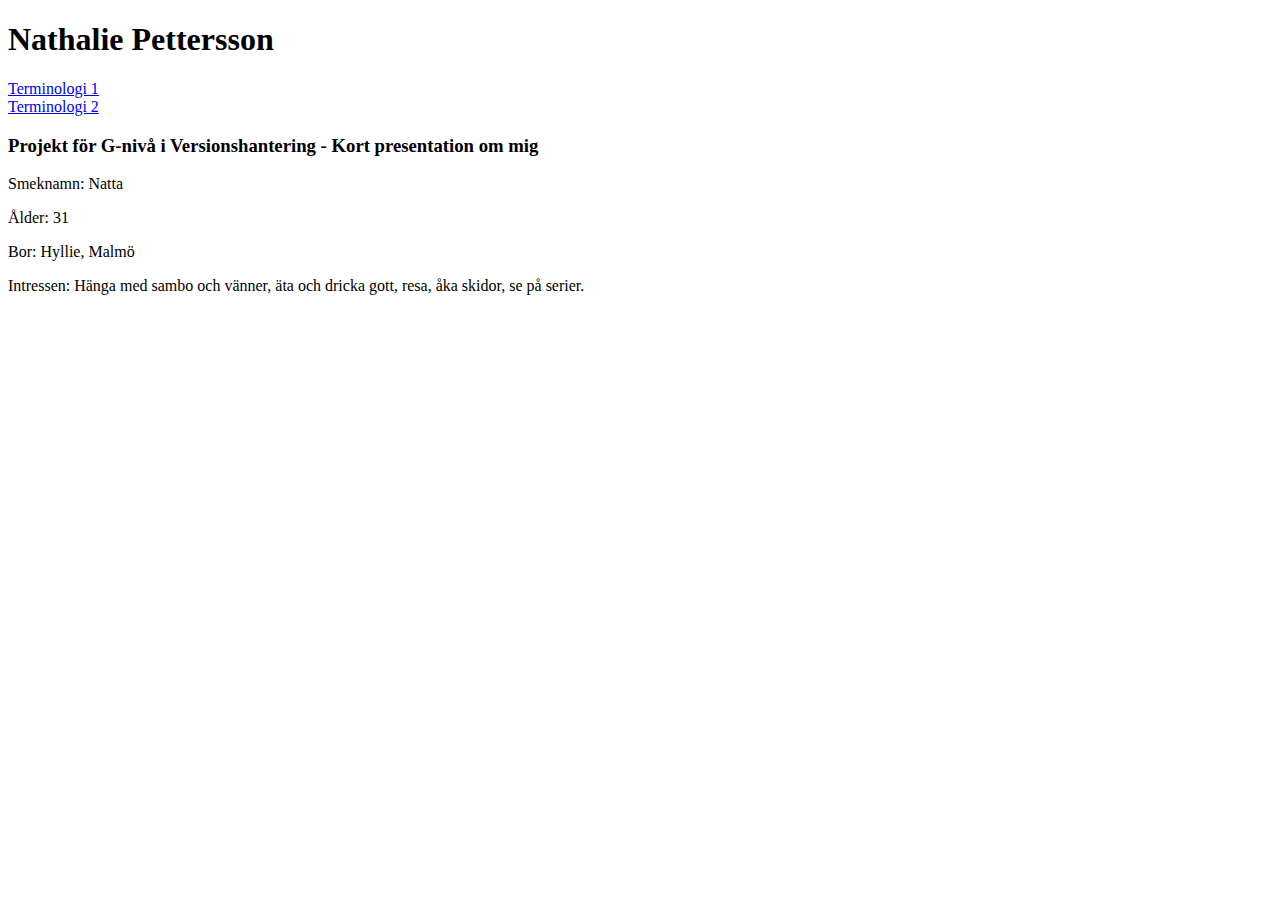
==== index.html @ 51eda50a "Update index.html" ====
<!DOCTYPE html>
<html>
   <head>
      <meta charset="UTF-8" />
      <link href="style.css" rel="stylesheet">
   </head>
  <body>
      <h1>Nathalie Pettersson</h1>
      <a href="term1.html">Terminologi 1</a>
      <br>
      <a href="term2.html">Terminologi 2</a>
      <br>
      <div class="wrapper">
         <h3>Projekt för G-nivå i Versionshantering - Kort presentation om mig</h3>
         <p>Smeknamn: Natta</p>
         <p>Ålder: 31</p>
         <p>Bor: Hyllie, Malmö</p>
         <p>Intressen: Hänga med sambo och vänner, äta och dricka gott, resa, åka skidor, se på serier.</p>

         <img src="" alt="">
      </div>
      </body>
</html>
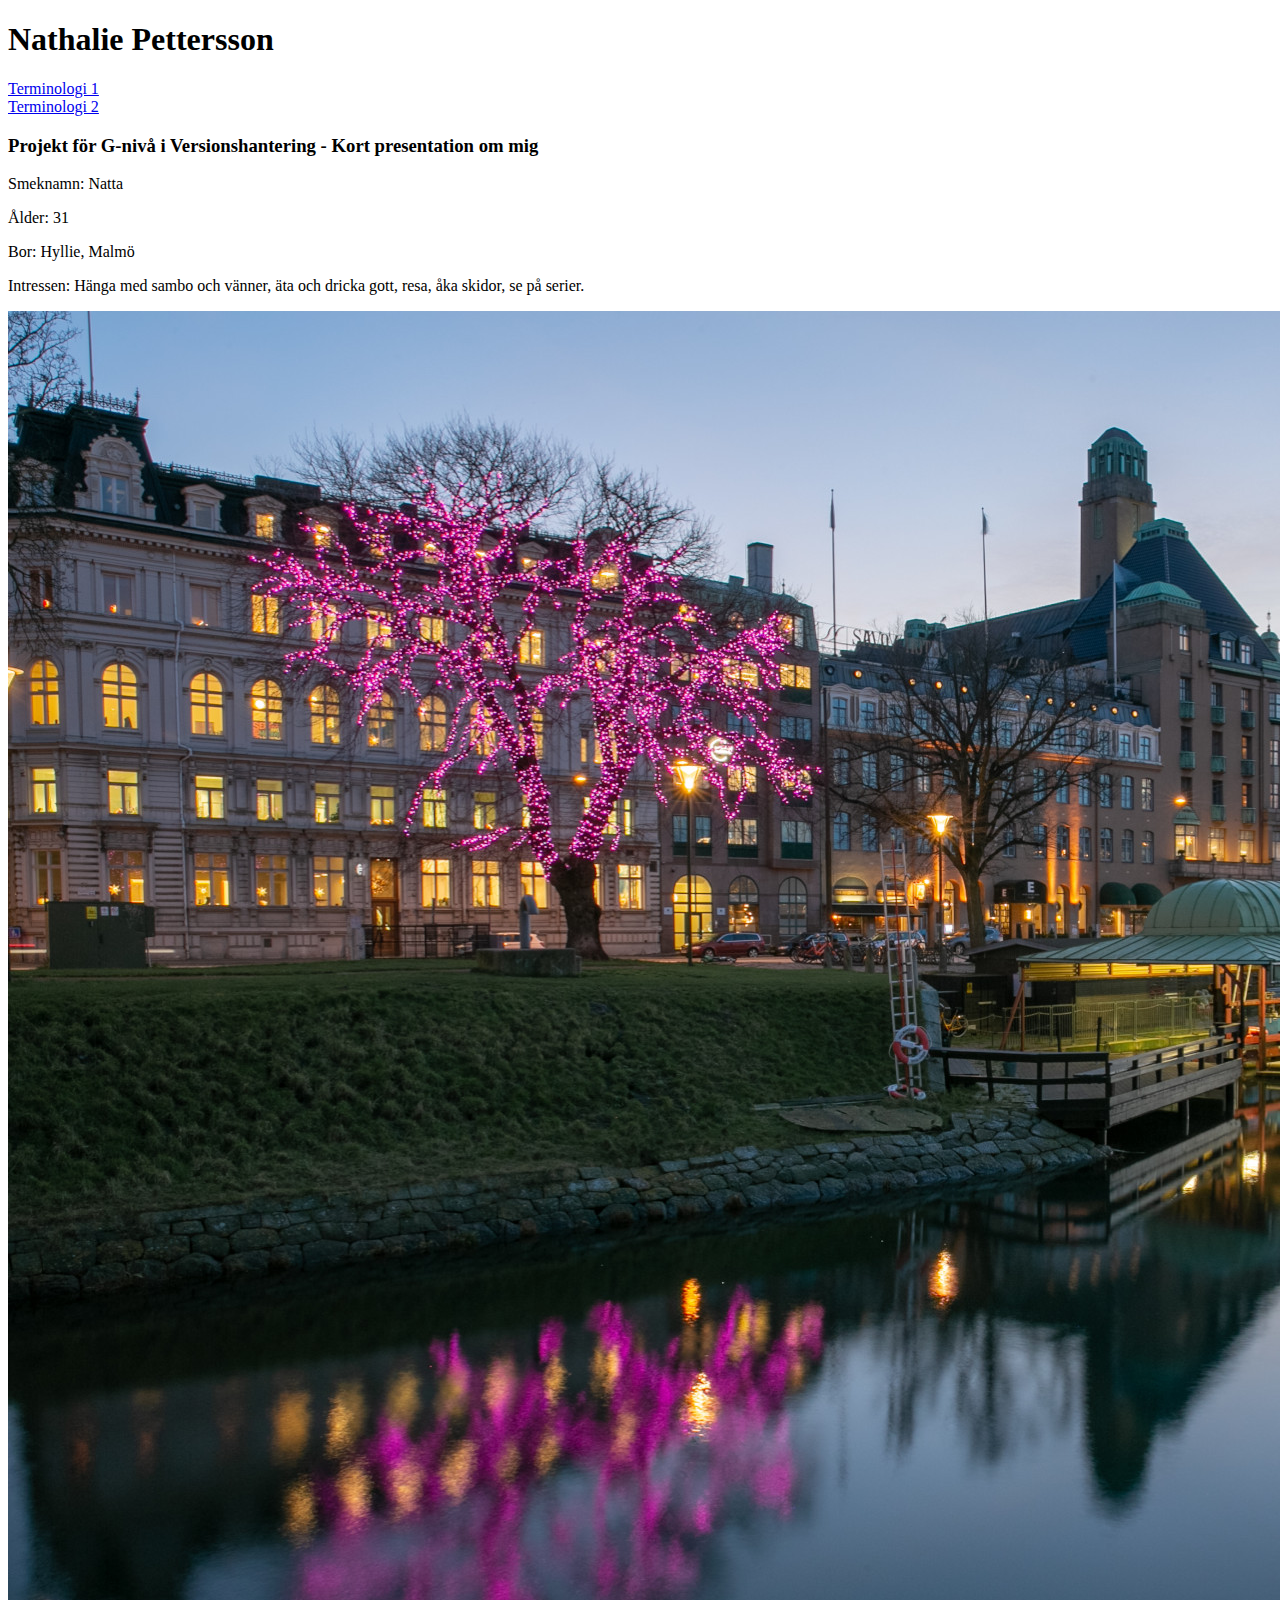
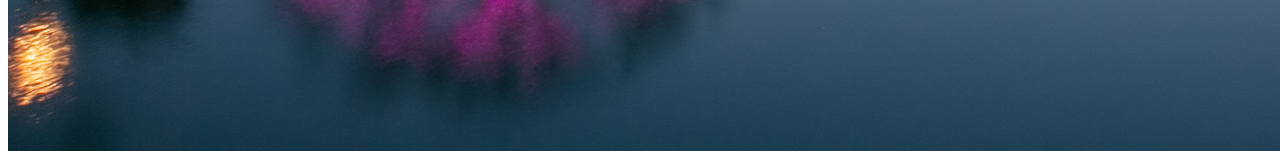
==== commit 17c09b68: "Added image to index.html" ====
--- a/index.html
+++ b/index.html
@@ -5,6 +5,7 @@
       <link href="style.css" rel="stylesheet">
    </head>
   <body>
+
       <h1>Nathalie Pettersson</h1>
       <a href="term1.html">Terminologi 1</a>
       <br>
@@ -17,7 +18,8 @@
          <p>Bor: Hyllie, Malmö</p>
          <p>Intressen: Hänga med sambo och vänner, äta och dricka gott, resa, åka skidor, se på serier.</p>
 
-         <img src="" alt="">
+         <img src="img/malmo.jpeg" alt="Bild av Malmö">
       </div>
+
       </body>
 </html>
